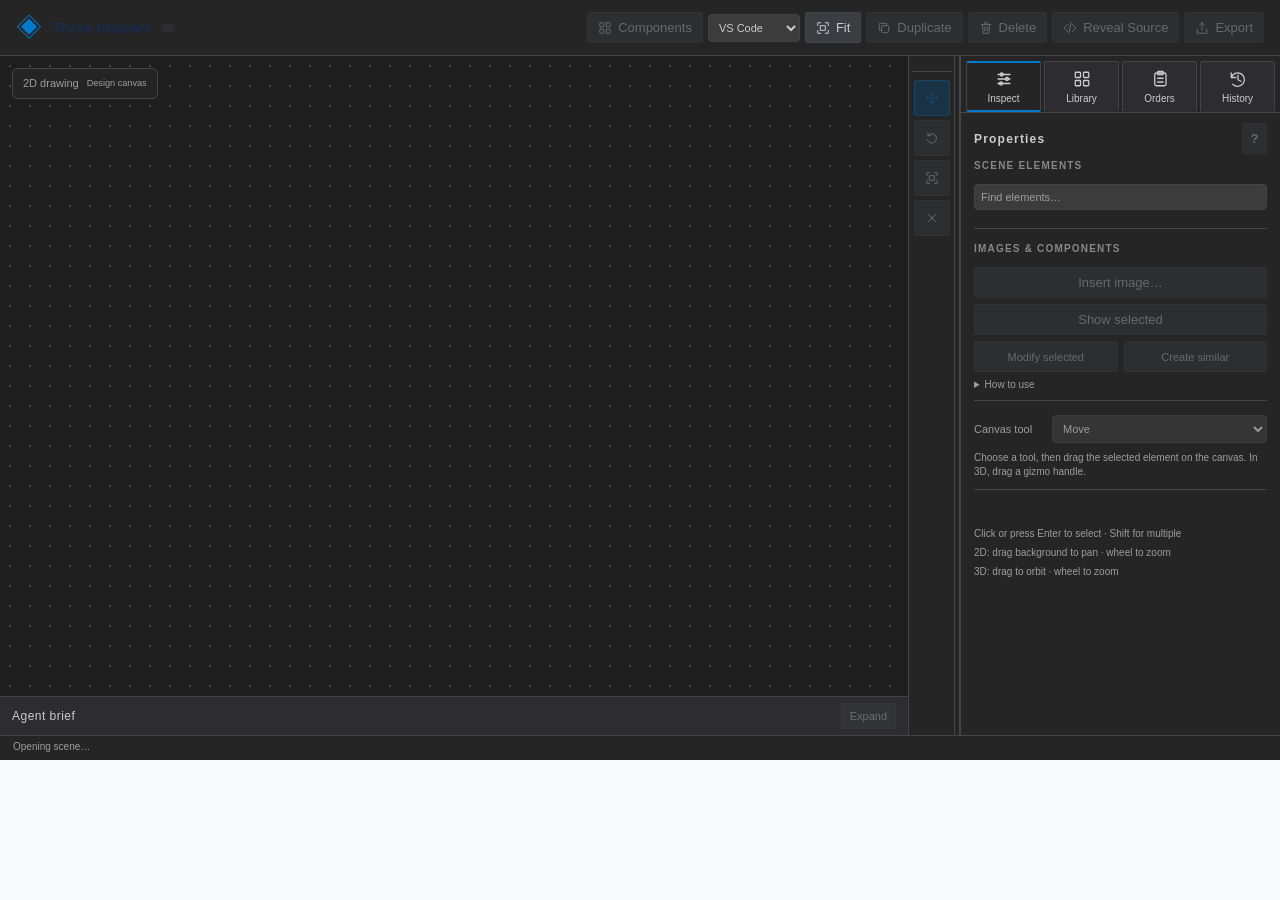
==== src/research_data/resources/three_interact/index.html @ 376e611f "feat: compose editable figures and versioned journal proofs" ====
<!doctype html>
<html lang="zh-CN"><head><meta charset="utf-8"><meta name="viewport" content="width=device-width,initial-scale=1">
<title>ResearchData · Three Interact</title><link rel="stylesheet" href="style.css">
<style>
html,body{height:760px;min-height:0;background:#f8fafc;color:#172b4d}body{display:flex;flex-direction:column}
.proof-menu{display:flex;flex-wrap:wrap;align-items:center;gap:7px;padding:9px 12px;background:#fff;border-bottom:1px solid #e2e8f0;font:13px system-ui;flex-shrink:0}
.proof-menu button{border:1px solid #cad5e2;background:white;color:#172b4d;border-radius:7px;padding:7px 10px;cursor:pointer;white-space:nowrap;width:auto;height:auto;min-width:max-content;flex:0 0 auto;line-height:1.3}.proof-menu .primary{background:#00aeec;color:white;border-color:#00aeec}
.proof-menu small{margin-left:auto;color:#64748b}.proof-source{position:fixed;inset:8%;z-index:500;padding:16px;background:white;box-shadow:0 12px 60px #0005;display:flex;flex-direction:column;gap:8px}.proof-source[hidden]{display:none}.proof-source textarea{flex:1;min-height:200px;font:12px monospace}.proof-source button{align-self:flex-end}
@media(max-width:650px){.proof-menu{padding:6px;gap:4px}.proof-menu small{width:100%;margin:0}.proof-menu button{padding:5px 8px}}
</style></head><body><script src="plotly.min.js"></script><script src="host.js"></script><script src="editor.js"></script></body></html>
---- src/research_data/resources/three_interact/style.css ----
:root {
  font-family: var(--vscode-font-family, Inter, Segoe UI, sans-serif);
  font-size: 12px;
}
body {
  --ti-bg: #000000;
  --ti-panel: #0d1726;
  --ti-panel-alt: #132239;
  --ti-canvas: #070d17;
  --ti-input: #0a1423;
  --ti-button: #172a43;
  --ti-hover: #203957;
  --ti-border: #29415f;
  --ti-grid: #1e3653;
  --ti-fg: #e9f2ff;
  --ti-muted: #a8bad0;
  --ti-faint: #8196af;
  --ti-accent: #68b5ff;
  --ti-selection: #174a78;
  --ti-selection-fg: var(--ti-fg);
  --ti-success: #78d5b0;
  --ti-primary-fg: #061321;
  --ti-primary-bg: var(--ti-accent);
  --ti-warning-bg: #3a2a13;
  --ti-warning-fg: #ffdfac;
  color: var(--ti-fg);
  background: var(--ti-bg);
  color-scheme: dark;
}
body[data-theme="vscode"] {
  font-size: var(--vscode-font-size, 13px);
  --ti-primary-fg: var(--vscode-button-foreground, #ffffff);
  --ti-primary-bg: var(--vscode-button-background, #007acc);
  --ti-bg: var(--vscode-editor-background, #1e1e1e);
  --ti-panel: var(--vscode-sideBar-background, #252526);
  --ti-panel-alt: var(--vscode-editorWidget-background, #2d2d30);
  --ti-canvas: var(--vscode-editor-background, #1e1e1e);
  --ti-input: var(--vscode-input-background, #3c3c3c);
  --ti-button: var(--vscode-button-secondaryBackground, #3a3d41);
  --ti-hover: var(--vscode-list-hoverBackground, #2a2d2e);
  --ti-border: var(
    --vscode-contrastBorder,
    var(--vscode-panel-border, #454545)
  );
  --ti-grid: var(--vscode-editorLineNumber-foreground, #444444);
  --ti-fg: var(--vscode-foreground, #cccccc);
  --ti-muted: var(--vscode-descriptionForeground, #9d9d9d);
  --ti-faint: var(--vscode-disabledForeground, #888888);
  --ti-accent: var(--vscode-focusBorder, #007acc);
  --ti-selection: var(--vscode-list-activeSelectionBackground, #094771);
  --ti-selection-fg: var(--vscode-list-activeSelectionForeground, #ffffff);
  --ti-success: var(
    --vscode-testing-iconPassed,
    var(--vscode-terminal-ansiGreen, #388a34)
  );
  --ti-warning-bg: var(--vscode-inputValidation-warningBackground, #352a05);
  --ti-warning-fg: var(--vscode-editorWarning-foreground, #d7ba7d);
}
body[data-theme="vscode"].vscode-light {
  color-scheme: light;
}
body[data-theme="vscode"].vscode-high-contrast-light {
  color-scheme: light;
}
body[data-theme="vscode"] .tool-rail,
body[data-theme="vscode"] .right {
  background: var(--ti-panel);
}
body[data-theme="vscode"] .tree-row.selected,
body[data-theme="vscode"] button.active {
  color: var(--ti-selection-fg);
}
body[data-theme="vscode"] .tree-row.selected :is(button, small, .indent) {
  color: inherit;
}
body[data-theme="vscode"] input,
body[data-theme="vscode"] select,
body[data-theme="vscode"] textarea {
  color: var(--vscode-input-foreground, var(--ti-fg));
  border-color: var(--vscode-input-border, var(--ti-border));
}
body[data-theme="vscode"] input::placeholder,
body[data-theme="vscode"] textarea::placeholder {
  color: var(--vscode-input-placeholderForeground, var(--ti-muted));
}
body[data-theme="vscode"] button {
  border-radius: 2px;
  color: var(--vscode-button-secondaryForeground, var(--ti-fg));
}
body[data-theme="vscode"] button.primary {
  color: var(--ti-primary-fg);
}
body[data-theme="vscode"] .primary:hover:not(:disabled) {
  background: var(--vscode-button-hoverBackground, var(--ti-primary-bg));
}
body[data-theme="vscode"].vscode-high-contrast .tree-row.selected,
body[data-theme="vscode"].vscode-high-contrast-light .tree-row.selected {
  outline: 1px solid var(--vscode-contrastActiveBorder, var(--ti-accent));
  outline-offset: -1px;
}
body[data-theme="light"] {
  --ti-primary-fg: #ffffff;
  --ti-success: #1e7049;
  --ti-bg: #ffffff;
  --ti-panel: #f5f5f5;
  --ti-panel-alt: #eeeeee;
  --ti-canvas: #ffffff;
  --ti-input: #ffffff;
  --ti-button: #f4f4f4;
  --ti-hover: #e5edf7;
  --ti-border: #c9ced5;
  --ti-grid: #e0e4e9;
  --ti-fg: #20252b;
  --ti-muted: #555f6c;
  --ti-faint: #687483;
  --ti-accent: #1766b1;
  --ti-selection: #c7ddf5;
  --ti-warning-bg: #fff0cd;
  --ti-warning-fg: #684700;
  color-scheme: light;
}
* {
  box-sizing: border-box;
}
[hidden] {
  display: none !important;
}
body {
  margin: 0;
  height: 100vh;
  display: flex;
  flex-direction: column;
  overflow: hidden;
}
header {
  height: 56px;
  flex-shrink: 0;
  display: flex;
  align-items: center;
  justify-content: space-between;
  padding: 0 16px;
  border-bottom: 1px solid var(--ti-border);
  background: var(--ti-panel);
  gap: 12px;
}
.brand {
  display: flex;
  gap: 10px;
  align-items: center;
  white-space: nowrap;
}
.brand-icon {
  font-size: 26px;
  color: var(--ti-accent);
}
.brand strong {
  font-size: 15px;
}
.badge {
  font-size: 10px;
  background: var(--ti-panel-alt);
  color: var(--ti-accent);
  border-radius: 5px;
  padding: 4px 7px;
}
nav {
  display: flex;
  gap: 5px;
  align-items: center;
}
.button-icon {
  width: 14px;
  height: 14px;
  display: inline-block;
  vertical-align: -2px;
  fill: none;
  stroke: currentColor;
  stroke-width: 1.7;
  stroke-linecap: round;
  stroke-linejoin: round;
}
.button-label {
  vertical-align: middle;
}
#theme-select {
  width: 92px;
  padding: 6px;
  font-size: 11px;
}
button {
  border: 1px solid var(--ti-border);
  border-radius: 6px;
  background: var(--ti-button);
  color: var(--ti-fg);
  padding: 7px 10px;
  min-height: 31px;
  font: inherit;
  cursor: pointer;
}
button:hover:not(:disabled) {
  background: var(--ti-hover);
  border-color: var(--ti-accent);
}
button:disabled {
  opacity: 0.4;
  cursor: default;
}
button:focus-visible,
input:focus-visible,
select:focus-visible,
textarea:focus-visible,
summary:focus-visible {
  outline: 2px solid var(--ti-accent);
  outline-offset: 2px;
}
button.active {
  background: var(--ti-selection);
  border-color: var(--ti-accent);
}
header nav button {
  display: inline-flex;
  align-items: center;
  justify-content: center;
  gap: 6px;
}
.primary:hover:not(:disabled) {
  background: var(--ti-primary-bg);
  border-color: var(--ti-primary-bg);
}
.primary {
  background: var(--ti-primary-bg);
  border-color: var(--ti-primary-bg);
  color: var(--ti-primary-fg);
  font-weight: 600;
}
main {
  display: grid;
  grid-template-columns: minmax(180px, 1fr) 46px 6px var(--dock-width, 320px);
  flex: 1;
  min-height: 0;
}
aside {
  padding: 15px 13px;
  overflow: auto;
  background: var(--ti-panel);
}
.tool-rail {
  padding: 7px 3px;
  border-left: 1px solid var(--ti-border);
  background: color-mix(in srgb, var(--ti-panel) 86%, #07182d);
  display: flex;
  flex-direction: column;
  align-items: center;
  overflow-y: auto;
  overflow-x: hidden;
}
.canvas-tools {
  display: flex;
  flex-direction: column;
  align-items: center;
  gap: 4px;
  padding: 8px 2px;
  margin-top: 8px;
  border-top: 1px solid var(--ti-border);
  flex-shrink: 0;
}
.canvas-tools button {
  width: 36px;
  height: 36px;
  min-height: 36px;
  padding: 6px;
}
.canvas-tools button[aria-pressed="true"] {
  color: var(--ti-accent);
  border-color: var(--ti-accent);
  background: var(--ti-selection);
}
.canvas-tools .delete-action:not(:disabled):hover {
  color: var(--ti-warning-fg);
}
.right {
  border-left: 1px solid var(--ti-border);
  background: color-mix(in srgb, var(--ti-panel) 92%, #09182c);
  padding-top: 0;
  min-width: 0;
}
#dock-resize {
  cursor: col-resize;
  touch-action: none;
  background: var(--ti-panel);
  border-inline: 1px solid var(--ti-border);
}
#dock-resize:hover,
#dock-resize:focus-visible {
  background: var(--ti-accent);
  outline: none;
}
.resizing-dock,
.resizing-dock * {
  cursor: col-resize !important;
  user-select: none !important;
}
.right[data-panel="components"] {
  display: flex;
  flex-direction: column;
  min-height: 0;
  overflow: hidden;
}
.right[data-panel="components"] > :not(#components-panel) {
  flex-shrink: 0;
}
#components-panel {
  flex: 1;
  min-height: 0;
  display: flex;
  flex-direction: column;
}
.right[data-panel="components"] .component-navigator {
  display: flex;
  flex-direction: column;
  flex: 1;
  min-height: 0;
  max-height: none;
  overflow: hidden;
  border: 0;
  padding: 0;
}
.right[data-panel="components"] .component-nav-header h2 {
  display: none;
}
.right[data-panel="components"] .component-cards {
  flex: 1;
  min-height: 80px;
  max-height: none;
}
.right[data-panel="components"] .component-detail {
  flex-shrink: 0;
  max-height: 48%;
  overflow-y: auto;
}
.scene-list {
  border-bottom: 1px solid var(--ti-border);
  margin-bottom: 14px;
  padding-bottom: 10px;
}
.transform-panel {
  border-bottom: 1px solid var(--ti-border);
  margin-bottom: 14px;
  padding-bottom: 10px;
}
.transform-hint {
  color: var(--ti-muted);
  font-size: 10px;
  line-height: 1.4;
  margin: 8px 0 0;
}
#tree {
  max-height: min(18vh, 140px);
  overflow-y: auto;
}
.sr-only {
  position: absolute;
  width: 1px;
  height: 1px;
  padding: 0;
  margin: -1px;
  overflow: hidden;
  clip: rect(0, 0, 0, 0);
  white-space: nowrap;
  border: 0;
}
.inspector-tabs {
  position: sticky;
  top: 0;
  z-index: 3;
  background: var(--ti-panel);
  display: grid;
  grid-template-columns: repeat(4, minmax(0, 1fr));
  gap: 3px;
  margin: 0 -13px 10px;
  padding: 5px 5px 0;
  border-bottom: 1px solid var(--ti-border);
}
#history-activity {
  width: 100%;
  text-align: left;
  margin: 0 0 10px;
  font-size: 10px;
  color: var(--ti-accent);
  overflow-wrap: anywhere;
}
.inspector-tabs button {
  position: relative;
  display: grid;
  place-items: center;
  min-height: 51px;
  padding: 7px 1px 5px;
  gap: 4px;
  border: 1px solid var(--ti-border);
  border-bottom: 2px solid transparent;
  border-radius: 5px 5px 0 0;
  background: var(--ti-panel-alt);
  color: var(--ti-muted);
}
.inspector-tabs .button-icon {
  width: 18px;
  height: 18px;
}
.dock-tab-label {
  font-size: 10px;
  line-height: 1.2;
  white-space: nowrap;
}
.inspector-tabs :is(#order-count, #history-count) {
  position: absolute;
  top: 2px;
  right: 2px;
  padding: 1px 3px;
  border-radius: 6px;
  font-size: 9px;
  line-height: 1.2;
  background: var(--ti-accent);
  color: var(--ti-primary-fg);
  max-width: 28px;
  overflow: hidden;
}
.inspector-tabs button[aria-selected="true"] {
  border-bottom-color: var(--ti-accent);
  border-top: 2px solid var(--ti-accent);
  background: var(--ti-panel);
  color: var(--ti-fg);
}
#dock-heading {
  margin: 4px 0 10px;
  font-size: 12px;
  font-weight: 600;
  color: var(--ti-fg);
}
#order-count {
  color: var(--ti-muted);
}
.order-toolbar,
.order-card-actions {
  display: flex;
  gap: 5px;
  flex-wrap: wrap;
}
.order-toolbar button,
.order-card-actions button {
  padding: 5px 7px;
  font-size: 11px;
}
.journal-caption {
  margin: 7px 0;
  color: var(--ti-faint);
  font-size: 10px;
  overflow: hidden;
  text-overflow: ellipsis;
  white-space: nowrap;
}
.journal-record {
  margin: 6px 0;
  border: 1px solid var(--ti-border);
  border-radius: 5px;
  background: color-mix(in srgb, var(--ti-panel-alt) 72%, transparent);
  overflow: hidden;
}
.journal-record > summary {
  cursor: pointer;
  list-style: none;
  padding: 8px 7px 8px 19px;
  position: relative;
  border-radius: 3px;
}
.journal-record > summary::-webkit-details-marker {
  display: none;
}
.journal-record > summary::before {
  content: "▸";
  position: absolute;
  left: 2px;
  top: 9px;
  color: var(--ti-muted);
}
.journal-record[open] > summary::before {
  content: "▾";
}
.journal-record > summary:hover {
  background: var(--ti-hover);
}
.journal-record > summary:focus-visible {
  outline: 2px solid var(--ti-accent);
  outline-offset: -2px;
}
.record-main {
  display: flex;
  align-items: baseline;
  gap: 4px;
  min-width: 0;
}
.record-title {
  flex: 1;
  min-width: 0;
  overflow: hidden;
  text-overflow: ellipsis;
  white-space: nowrap;
  font-weight: 600;
  font-size: 12px;
}
.order-status,
.record-source {
  flex: 0 0 auto;
  color: var(--ti-accent);
  font-size: 10px;
}
.order-status {
  padding: 2px 5px;
  border: 1px solid color-mix(in srgb, var(--ti-accent) 52%, var(--ti-border));
  border-radius: 99px;
  background: color-mix(in srgb, var(--ti-selection) 65%, transparent);
  text-transform: capitalize;
}
.order-status[data-status="done"],
.order-status[data-status="completed"],
.order-status[data-status="resolved"],
.journal-record[data-status="done"] .order-status,
.journal-record[data-status="completed"] .order-status,
.journal-record[data-status="resolved"] .order-status {
  color: var(--ti-success);
  border-color: color-mix(in srgb, var(--ti-success) 55%, var(--ti-border));
}
.order-status[data-status="blocked"],
.order-status[data-status="failed"],
.journal-record[data-status="blocked"] .order-status,
.journal-record[data-status="failed"] .order-status {
  color: var(--ti-warning-fg);
  border-color: color-mix(in srgb, var(--ti-warning-fg) 55%, var(--ti-border));
}
.record-sub {
  display: block;
  margin-top: 3px;
  color: var(--ti-faint);
  font-size: 10px;
  overflow: hidden;
  text-overflow: ellipsis;
  white-space: nowrap;
}
.record-detail {
  padding: 2px 4px 11px 17px;
  color: var(--ti-muted);
  font-size: 11px;
}
.record-detail p {
  margin: 6px 0;
  white-space: pre-wrap;
  overflow-wrap: anywhere;
  line-height: 1.5;
}
.record-detail small {
  display: block;
  margin-bottom: 8px;
}
.record-detail code {
  overflow-wrap: anywhere;
}
.record-detail pre {
  max-height: 280px;
  overflow: auto;
  white-space: pre-wrap;
  overflow-wrap: anywhere;
  font-size: 10px;
}
.proof-data {
  margin-top: 9px;
}
.proof-data summary {
  cursor: pointer;
  color: var(--ti-accent);
}
h2 {
  font-size: 10px;
  font-weight: 600;
  letter-spacing: 1.2px;
  color: var(--ti-muted);
  margin: 0 0 13px;
  display: flex;
  justify-content: space-between;
}
.insert-grid {
  display: flex;
  flex-direction: column;
  gap: 4px;
}
.insert-grid button {
  width: 36px;
  height: 36px;
  padding: 6px;
  display: grid;
  place-items: center;
  background: transparent;
  border-color: transparent;
  color: var(--ti-muted);
}
.insert-grid button:hover:not(:disabled),
.insert-grid button:focus-visible {
  color: var(--ti-fg);
  background: var(--ti-panel-alt);
  outline: 1px solid var(--ti-accent);
}
.insert-grid svg {
  width: 21px;
  height: 21px;
  fill: none;
  stroke: currentColor;
  stroke-width: 1.7;
  stroke-linecap: round;
  stroke-linejoin: round;
}
.tree-row {
  display: flex;
  align-items: center;
  gap: 4px;
  min-height: 33px;
  padding: 3px;
  border-radius: 4px;
  cursor: pointer;
}
.tree-row.selected {
  background: var(--ti-selection);
}
.tree-row:hover {
  outline: 1px solid var(--ti-border);
}
.tree-row:focus-visible {
  outline: 2px solid var(--ti-accent);
  outline-offset: -2px;
}
.tree-row button {
  border: 0;
  background: transparent;
  padding: 2px;
  color: var(--ti-muted);
}
.tree-row [data-collapse],
.tree-spacer {
  width: 14px;
  min-width: 14px;
  min-height: 24px;
  padding: 0;
  display: inline-flex;
  align-items: center;
  justify-content: center;
}
.brief-targets {
  margin: 0 0 8px;
  color: var(--ti-muted);
  white-space: nowrap;
  overflow: hidden;
  text-overflow: ellipsis;
}
.tree-row small {
  font-size: 9px;
  color: var(--ti-muted);
  margin-left: auto;
}
.element-name {
  overflow: hidden;
  text-overflow: ellipsis;
  white-space: nowrap;
  font-size: 11px;
}
.indent {
  font-size: 8px;
  color: var(--ti-faint);
}
.dim {
  opacity: 0.5;
}
.help {
  margin-top: auto;
  padding-top: 20px;
  color: var(--ti-muted);
  font-size: 10px;
  line-height: 1.9;
}
.stage {
  display: flex;
  flex-direction: column;
  min-width: 0;
  min-height: 0;
  position: relative;
}
#canvas {
  flex: 1;
  min-height: 160px;
  position: relative;
  overflow: hidden;
  background-color: var(--ti-canvas);
  background-image: radial-gradient(var(--ti-grid) 0.75px, transparent 0.75px);
  background-size: 20px 20px;
  touch-action: none;
}
.canvas-caption {
  display: flex;
  align-items: center;
  gap: 8px;
  z-index: 2;
  position: absolute;
  top: 12px;
  left: 12px;
  max-width: min(360px, calc(100% - 24px));
  padding: 7px 10px;
  color: var(--ti-muted);
  background: color-mix(in srgb, var(--ti-panel) 92%, transparent);
  border: 1px solid var(--ti-border);
  border-radius: 5px;
  font-size: 11px;
  line-height: 1.4;
  pointer-events: none;
}
#canvas canvas,
.drawing {
  display: block;
  width: 100%;
  height: 100%;
  touch-action: none;
}
.drawing {
  position: absolute;
  inset: 0;
}
.drawing text {
  user-select: none;
}
.drawing [data-handle] {
  cursor: crosshair;
}
#warning {
  padding: 9px 14px;
  color: var(--ti-warning-fg);
  background: var(--ti-warning-bg);
  border-top: 1px solid var(--ti-border);
  font-size: 11px;
  line-height: 1.5;
}
.handoff {
  padding: 14px 16px 15px;
  background: var(--ti-panel-alt);
  border-top: 1px solid var(--ti-border);
  flex-shrink: 0;
  max-height: 48vh;
  overflow-y: auto;
}
.handoff.collapsed {
  padding: 6px 12px;
  overflow: hidden;
}
.handoff.collapsed .brief-heading {
  margin-bottom: 0;
}
.brief-heading [data-testid="toggle-agent-brief"] {
  padding: 3px 8px;
  min-height: 26px;
  font-size: 11px;
}
#brief-content {
  min-width: 0;
}
#brief-content > #order-intent {
  width: min(220px, 100%);
  margin-bottom: 8px;
}
.brief-details,
.brief-review {
  margin-top: 8px;
  color: var(--ti-muted);
  font-size: 11px;
}
.brief-details summary,
.brief-review summary {
  cursor: pointer;
  padding: 3px 0;
}
.brief-details .optional,
#brief-length {
  margin-left: 6px;
  font-size: 10px;
  color: var(--ti-faint);
}
.brief-fields {
  display: grid;
  grid-template-columns: repeat(2, minmax(0, 1fr));
  gap: 10px;
  margin: 8px 0;
}
.brief-fields label {
  display: block;
  line-height: 1.7;
}
.brief-fields textarea {
  display: block;
  font-size: 12px;
  line-height: 1.4;
}
#brief-preview {
  margin: 8px 0;
  padding: 10px;
  white-space: pre-wrap;
  overflow-wrap: anywhere;
  max-height: 140px;
  overflow-y: auto;
  background: var(--ti-input);
  border: 1px solid var(--ti-border);
  border-radius: 4px;
  color: var(--ti-fg);
  font: inherit;
  line-height: 1.5;
}
.brief-review.over-limit #brief-length {
  color: var(--ti-warning-fg);
  font-weight: 600;
}
.brief-footer {
  position: sticky;
  bottom: 0;
  z-index: 3;
  background: var(--ti-panel-alt);
  border-top: 1px solid var(--ti-border);
  margin-top: 8px;
  padding-top: 8px;
}
.brief-footer .handoff-actions {
  margin-top: 0;
}
@media (max-width: 800px) {
  .brief-fields {
    grid-template-columns: minmax(0, 1fr);
  }
}
.brief-heading {
  display: flex;
  align-items: center;
  justify-content: space-between;
  gap: 8px;
  margin-bottom: 8px;
  flex-wrap: wrap;
}
.brief-heading h2,
.brief-heading label {
  margin: 0;
  color: var(--ti-fg);
  font-size: 12px;
  letter-spacing: 0.04em;
}
.brief-heading select {
  width: 120px;
  padding: 5px 6px;
  font-size: 10px;
}
.handoff > label {
  display: block;
  font-size: 10px;
  letter-spacing: 1px;
  color: var(--ti-muted);
  margin-bottom: 8px;
}
textarea,
input,
select {
  background: var(--ti-input);
  border: 1px solid var(--ti-border);
  border-radius: 4px;
  color: var(--ti-fg);
  font: inherit;
  padding: 7px;
  min-width: 0;
}
textarea:focus,
input:focus,
select:focus {
  outline: 1px solid var(--ti-accent);
}
textarea {
  width: 100%;
  resize: vertical;
  max-height: 140px;
  min-height: 45px;
}
.handoff-actions {
  display: flex;
  gap: 8px;
  flex-wrap: wrap;
  margin-top: 10px;
  align-items: center;
}
.handoff-actions .primary {
  min-width: 128px;
}
.handoff-actions > span {
  flex: 1;
  font-size: 10px;
  color: var(--ti-muted);
  line-height: 1.4;
}
.field {
  display: grid;
  grid-template-columns: 72px minmax(0, 1fr);
  gap: 6px;
  align-items: center;
  margin-bottom: 7px;
}
.field > span {
  font-size: 11px;
  color: var(--ti-muted);
}
.field input,
.field select {
  width: 100%;
  padding: 6px;
  font-size: 11px;
}
.selection-card {
  display: grid;
  grid-template-columns: 42px minmax(0, 1fr);
  gap: 9px;
  align-items: center;
  margin: 0 0 13px;
  padding: 8px;
  background: var(--ti-panel-alt);
  border: 1px solid var(--ti-border);
  border-radius: 6px;
}
.selection-card img,
.selection-symbol {
  width: 42px;
  height: 42px;
  display: grid;
  place-items: center;
  object-fit: contain;
  color: var(--ti-accent);
  background: var(--ti-input);
  border: 1px solid var(--ti-border);
  border-radius: 4px;
  font-size: 18px;
}
.selection-card strong,
.selection-card small {
  display: block;
  min-width: 0;
  overflow: hidden;
  text-overflow: ellipsis;
}
.selection-card strong {
  font-size: 12px;
}
.selection-card small {
  margin-top: 3px;
  color: var(--ti-muted);
  font-size: 10px;
}
.color-field {
  display: flex;
  min-width: 0;
  gap: 5px;
}
.color-field input[type="color"] {
  width: 32px;
  min-width: 32px;
  height: 29px;
  padding: 2px;
  cursor: pointer;
}
.element-kind {
  color: var(--ti-accent);
  font-size: 10px;
  letter-spacing: 1px;
  margin-bottom: 14px;
}
.element-id {
  display: block;
  word-break: break-all;
  font-size: 9px;
  line-height: 1.5;
  color: var(--ti-faint);
  margin: 8px 0 16px;
}
h3 {
  font-size: 11px;
  color: var(--ti-fg);
  margin: 18px 0 9px;
  font-weight: 500;
}
.hint,
.empty {
  color: var(--ti-muted);
  line-height: 1.7;
  font-size: 11px;
}
.hint {
  font-size: 10px;
}
footer {
  height: 25px;
  flex-shrink: 0;
  border-top: 1px solid var(--ti-border);
  background: var(--ti-panel);
  padding: 5px 13px;
  font-size: 10px;
  color: var(--ti-muted);
  display: flex;
  justify-content: space-between;
  gap: 20px;
}
.bad {
  color: var(--vscode-errorForeground, #ff9c9c) !important;
}
#status {
  overflow: hidden;
  white-space: nowrap;
  text-overflow: ellipsis;
}
@media (max-width: 950px) {
  main {
    grid-template-columns: minmax(180px, 1fr) 42px 6px var(--dock-width, 320px);
  }
  header {
    padding: 0 10px;
  }
  .brand strong {
    font-size: 12px;
  }
  nav button {
    padding: 5px;
    font-size: 10px;
  }
  #theme-select {
    width: 76px;
    padding: 5px 2px;
    font-size: 10px;
  }
  .handoff-actions > span {
    display: none;
  }
}
@media (max-width: 800px) {
  nav button {
    min-width: 31px;
    width: 31px;
    padding: 7px 5px;
  }
  nav .button-label {
    position: absolute;
    width: 1px;
    height: 1px;
    padding: 0;
    margin: -1px;
    overflow: hidden;
    clip: rect(0, 0, 0, 0);
    white-space: nowrap;
    border: 0;
  }
}
@media (max-width: 650px) {
  main {
    grid-template-columns: minmax(100px, 1fr) 40px 180px;
  }
  #dock-resize {
    display: none;
  }
  .canvas-caption small {
    display: none;
  }
  .right {
    padding: 10px;
  }
  .brand strong {
    display: none;
  }
  #theme-select {
    width: 64px;
  }
  header {
    height: 48px;
  }
  .tool-rail {
    padding: 7px 1px;
  }
  .insert-grid button {
    width: 34px;
    height: 34px;
  }
  .handoff {
    padding: 8px;
  }
  .component-navigator {
    top: 48px;
  }
}
@media (max-width: 380px) {
  .brand {
    display: none;
  }
  header {
    justify-content: center;
    padding-inline: 4px;
  }
  nav {
    gap: 3px;
  }
}

/* Component library is docked inside the right sidebar. */
.component-navigator {
  box-sizing: border-box;
  position: static;
  width: 100%;
  max-height: max(200px, calc(100vh - 360px));
  overflow-y: auto;
  padding: 8px;
  color: var(--ti-fg);
  background: var(--ti-panel);
  border: 1px solid var(--ti-border);
  border-radius: 6px;
}
.component-placement {
  cursor: crosshair;
}
.component-nav-header {
  display: flex;
  justify-content: space-between;
  gap: 8px;
  align-items: flex-start;
}
.component-nav-header h2 {
  margin: 0;
  font-size: 12px;
  letter-spacing: 0.08em;
}
.component-nav-header p {
  margin: 5px 0 11px;
  color: var(--ti-muted);
  font-size: 11px;
  line-height: 1.4;
}
.component-close {
  border: 0;
  background: transparent;
  color: var(--ti-muted);
  font-size: 20px;
  line-height: 1;
  cursor: pointer;
}
.component-controls,
.component-actions {
  display: grid;
  grid-template-columns: 1fr 1fr;
  gap: 6px;
  margin-bottom: 7px;
}
.component-actions {
  grid-template-columns: repeat(3, 1fr);
}
.component-controls {
  grid-template-columns: minmax(0, 1fr);
}
.component-controls input,
.component-controls select,
.component-detail input {
  min-width: 0;
  width: 100%;
  box-sizing: border-box;
}
.component-warning {
  padding: 7px 8px;
  margin: 7px 0;
  color: var(--ti-muted);
  background: var(--ti-panel-alt);
  border-left: 2px solid var(--ti-accent);
  font-size: 10px;
  line-height: 1.4;
}
.component-cards {
  display: flex;
  flex-direction: column;
  gap: 14px;
  max-height: 280px;
  overflow-y: auto;
}
.component-category-group {
  display: grid;
  grid-template-columns: repeat(2, minmax(0, 1fr));
  gap: 7px;
  min-width: 0;
}
.component-category-heading {
  grid-column: 1 / -1;
  display: flex;
  align-items: center;
  justify-content: space-between;
  gap: 8px;
  margin: 0;
  padding: 5px 0;
  border-bottom: 1px solid var(--ti-border);
  font-size: 11px;
  color: var(--ti-fg);
}
.component-category-heading span {
  min-width: 0;
  overflow-wrap: anywhere;
}
.component-category-heading small {
  flex-shrink: 0;
  color: var(--ti-muted);
  font-size: 10px;
  font-weight: normal;
}
.component-card {
  display: flex;
  min-width: 0;
  flex-direction: column;
  gap: 3px;
  padding: 5px;
  text-align: left;
  color: var(--ti-fg);
  background: var(--ti-panel-alt);
  border: 1px solid var(--ti-border);
  border-radius: 4px;
  cursor: pointer;
}
.component-card:hover,
.component-card:focus-visible,
.component-card[aria-pressed="true"] {
  border-color: var(--ti-accent);
  outline: none;
}
.component-thumb {
  display: block;
  height: 80px;
  overflow: hidden;
  background: var(--ti-input);
  border-radius: 2px;
}
.component-thumb svg {
  display: block;
  width: 100%;
  height: 100%;
}
.component-thumb svg [stroke] {
  vector-effect: non-scaling-stroke;
  stroke-width: 0.8px;
}
.component-card strong {
  overflow: hidden;
  font-size: 11px;
  text-overflow: ellipsis;
  white-space: nowrap;
}
.component-card small,
.component-selected small {
  color: var(--ti-muted);
  font-size: 9px;
}
.component-detail {
  display: grid;
  grid-template-columns: 60px minmax(0, 1fr);
  gap: 6px;
  align-items: end;
  margin-top: 9px;
  padding-top: 9px;
  border-top: 1px solid var(--ti-border);
}
@media (max-width: 800px) {
  .component-controls,
  .component-actions,
  .component-category-group {
    grid-template-columns: minmax(0, 1fr);
  }
  .component-detail {
    grid-template-columns: minmax(0, 1fr);
  }
  .component-detail input,
  .component-detail button {
    grid-column: 1;
  }
}
.component-selected {
  grid-column: 1 / -1;
  min-width: 0;
  overflow-wrap: anywhere;
}
.component-selected strong {
  font-size: 12px;
}
.component-selected p {
  margin: 3px 0;
  color: var(--ti-muted);
  font-size: 10px;
  line-height: 1.4;
}
.component-references {
  margin: 6px 0;
  padding-left: 15px;
  color: var(--ti-muted);
  font-size: 10px;
  line-height: 1.5;
  overflow-wrap: anywhere;
}
.component-references a { color: var(--vscode-textLink-foreground, #2878bd); }
.component-detail input {
  grid-column: 1;
}
.component-detail button {
  grid-column: 2;
}
@media (max-width: 800px) {
  .component-detail input,
  .component-detail button {
    grid-column: 1;
  }
}

.sidebar-actions {
  border-bottom: 1px solid var(--ti-border);
  padding-bottom: 10px;
  margin-bottom: 14px;
}
.sidebar-actions > h2,
.scene-list > h2,
#panel-heading {
  color: var(--ti-faint);
  font-size: 10px;
  letter-spacing: 0.12em;
}
.sidebar-actions > button {
  width: 100%;
  margin-bottom: 6px;
}
.reference-actions {
  display: grid;
  grid-template-columns: 1fr 1fr;
  gap: 6px;
}
.reference-actions button {
  padding: 6px 4px;
  font-size: 11px;
}
#order-intent {
  max-width: 100%;
  padding: 5px;
  margin-bottom: 6px;
}
#canvas:focus-visible {
  outline: 2px solid var(--ti-accent);
  outline-offset: -2px;
}

@media (prefers-reduced-motion: reduce) {
  *,
  *::before,
  *::after {
    scroll-behavior: auto !important;
    transition-duration: 0.01ms !important;
    animation-duration: 0.01ms !important;
    animation-iteration-count: 1 !important;
  }
}

.sidebar-help {
  margin-top: 7px;
  color: var(--ti-muted);
  font-size: 10px;
}
.sidebar-help summary {
  cursor: pointer;
}
.dock-header {
  display: flex;
  align-items: center;
  justify-content: space-between;
  gap: 8px;
}
.history-source {
  display: flex;
  align-items: center;
  flex-wrap: wrap;
  gap: 6px;
  padding: 7px;
  margin: 0 0 7px;
  border-left: 2px solid var(--ti-accent);
  background: var(--ti-panel-alt);
  font-size: 11px;
}
.history-source[hidden] {
  display: none;
}
.history-source-copy {
  flex: 1 1 160px;
  min-width: 0;
  overflow-wrap: anywhere;
}
.history-source-copy small {
  display: block;
  margin-top: 4px;
  color: var(--ti-muted);
}
.history-source button,
.history-card-actions button {
  font-size: 10px;
  padding: 5px 7px;
}
.order-history-source {
  color: var(--ti-accent);
}
#tips-toggle {
  width: 25px;
  height: 25px;
  padding: 0;
  margin-bottom: 6px;
  font-weight: 600;
}
body[data-tips="hidden"] :is(.hint, .transform-hint, .help, .sidebar-help, .handoff-actions > span) {
  display: none;
}
#scene-search {
  width: 100%;
  margin-bottom: 8px;
  padding: 6px;
  font-size: 11px;
}
.quick-rotation {
  display: flex;
  gap: 6px;
}
.quick-rotation button {
  flex: 1;
  padding: 5px;
  font-size: 11px;
}
.rotation-value {
  margin: 6px 0;
  color: var(--ti-muted);
  font-size: 11px;
}
.order-readiness {
  margin: 7px 0 0;
  color: var(--ti-muted);
  font-size: 11px;
  line-height: 1.4;
}
.change-summary {
  margin: 8px 0;
  padding-left: 16px;
  line-height: 1.5;
  font-size: 11px;
}
.order-evidence {
  font-size: 11px;
  line-height: 1.5;
  overflow-wrap: anywhere;
}
/* Embedded 3D models edit in a normal, untransformed viewport. */
.viewport-preview-renderer {position:fixed;left:-10000px;top:0;pointer-events:none;}
.viewport-editor {width:min(1100px,95vw);height:min(780px,90vh);padding:16px;box-sizing:border-box;background:var(--vscode-editor-background,#111827);color:var(--vscode-foreground,#e5e7eb);border:1px solid var(--vscode-panel-border,#475569);border-radius:10px;}
.viewport-editor::backdrop {background:#0009;}
.viewport-editor-heading,.viewport-editor-tools {display:flex;align-items:center;gap:8px;flex-wrap:wrap;}
.viewport-editor-heading {justify-content:space-between;margin-bottom:12px;}
.viewport-editor p {font-size:12px;opacity:.8;}
.viewport-editor[open] {display:flex;flex-direction:column;}
.viewport-editor-body {display:flex;flex:1;min-height:0;align-items:center;gap:12px;}
.viewport-editor-canvas {flex:none;min-width:0;background:#111827;}
.viewport-editor-canvas canvas {width:100%;height:100%;display:block;}
.viewport-editor-properties {flex:none;width:180px;height:100%;overflow:auto;}
.viewport-editor-properties label {display:block;font-size:12px;margin-top:10px;}
.viewport-editor-properties input,.viewport-editor-properties select {width:100%;box-sizing:border-box;}
@media(max-width:600px) {.viewport-editor-properties{width:125px}}
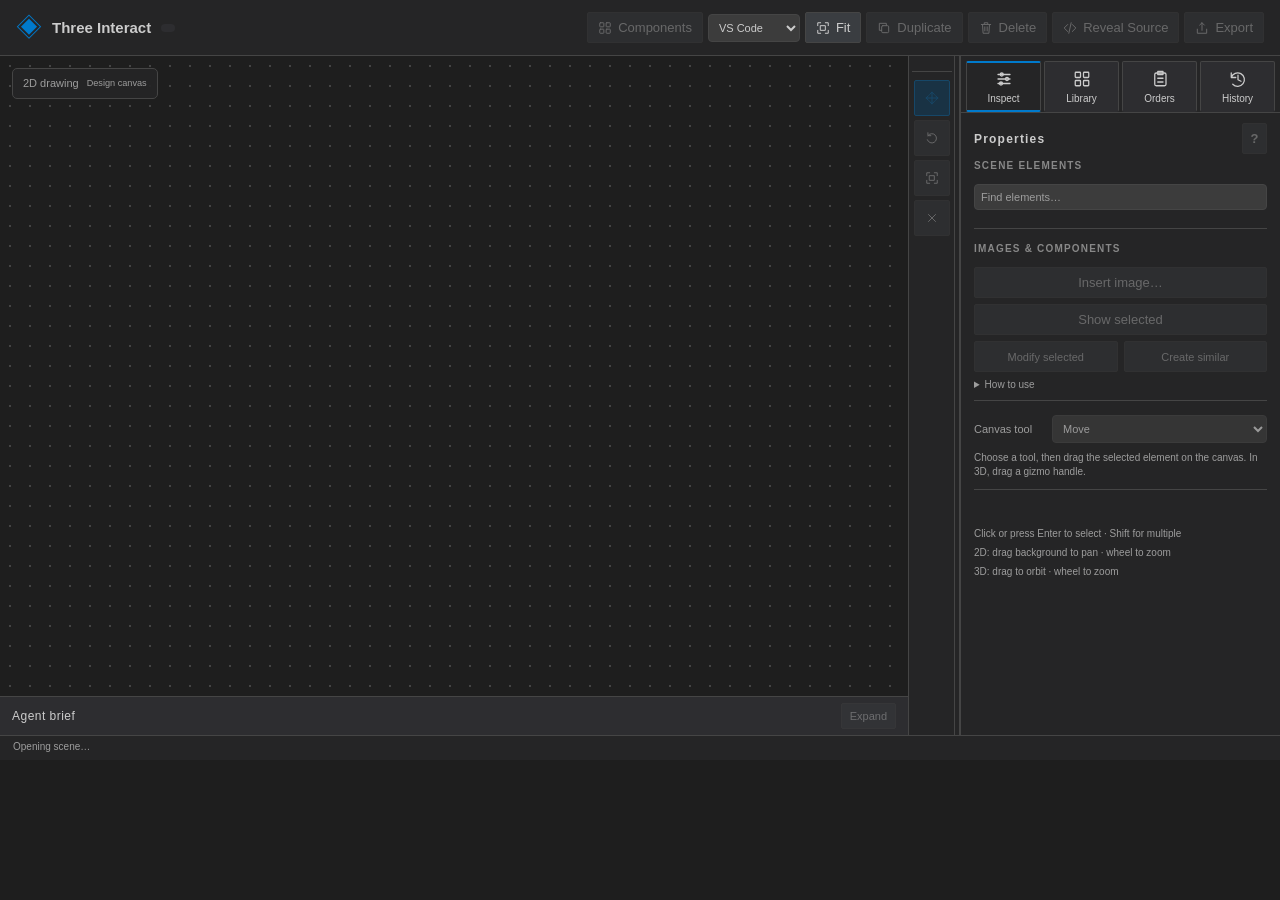
==== commit d4ae36ff: "Improve proof workflows from independent agent usage" ====
--- a/src/research_data/resources/three_interact/index.html
+++ b/src/research_data/resources/three_interact/index.html
@@ -2,9 +2,9 @@
 <html lang="zh-CN"><head><meta charset="utf-8"><meta name="viewport" content="width=device-width,initial-scale=1">
 <title>ResearchData · Three Interact</title><link rel="stylesheet" href="style.css">
 <style>
-html,body{height:760px;min-height:0;background:#f8fafc;color:#172b4d}body{display:flex;flex-direction:column}
-.proof-menu{display:flex;flex-wrap:wrap;align-items:center;gap:7px;padding:9px 12px;background:#fff;border-bottom:1px solid #e2e8f0;font:13px system-ui;flex-shrink:0}
-.proof-menu button{border:1px solid #cad5e2;background:white;color:#172b4d;border-radius:7px;padding:7px 10px;cursor:pointer;white-space:nowrap;width:auto;height:auto;min-width:max-content;flex:0 0 auto;line-height:1.3}.proof-menu .primary{background:#00aeec;color:white;border-color:#00aeec}
-.proof-menu small{margin-left:auto;color:#64748b}.proof-source{position:fixed;inset:8%;z-index:500;padding:16px;background:white;box-shadow:0 12px 60px #0005;display:flex;flex-direction:column;gap:8px}.proof-source[hidden]{display:none}.proof-source textarea{flex:1;min-height:200px;font:12px monospace}.proof-source button{align-self:flex-end}
+html,body{height:760px;min-height:0}body{display:flex;flex-direction:column;background:var(--ti-bg,#f8fafc);color:var(--ti-fg,#172b4d)}
+.proof-menu{color:#172b4d;display:flex;flex-wrap:wrap;align-items:center;gap:7px;padding:9px 12px;background:#fff;border-bottom:1px solid #e2e8f0;font:13px system-ui;flex-shrink:0}
+.proof-menu button{border:1px solid #cad5e2;background:white;color:#172b4d;border-radius:7px;padding:7px 10px;cursor:pointer;white-space:nowrap;width:auto;height:auto;min-width:max-content;flex:0 0 auto;line-height:1.3}.proof-menu button:disabled{cursor:wait;opacity:.55}.proof-menu[aria-busy="true"]{box-shadow:inset 0 -2px #00aeec}.proof-menu .primary{background:#00aeec;color:white;border-color:#00aeec}
+.proof-menu small{margin-left:auto;color:#64748b}.proof-source{position:fixed;inset:8%;z-index:500;padding:16px;background:white;color:#172b4d;box-shadow:0 12px 60px #0005;display:flex;flex-direction:column;gap:8px}.proof-source[hidden]{display:none}.proof-source textarea{flex:1;min-height:200px;font:12px monospace}.proof-source button{align-self:flex-end}
 @media(max-width:650px){.proof-menu{padding:6px;gap:4px}.proof-menu small{width:100%;margin:0}.proof-menu button{padding:5px 8px}}
 </style></head><body><script src="plotly.min.js"></script><script src="host.js"></script><script src="editor.js"></script></body></html>
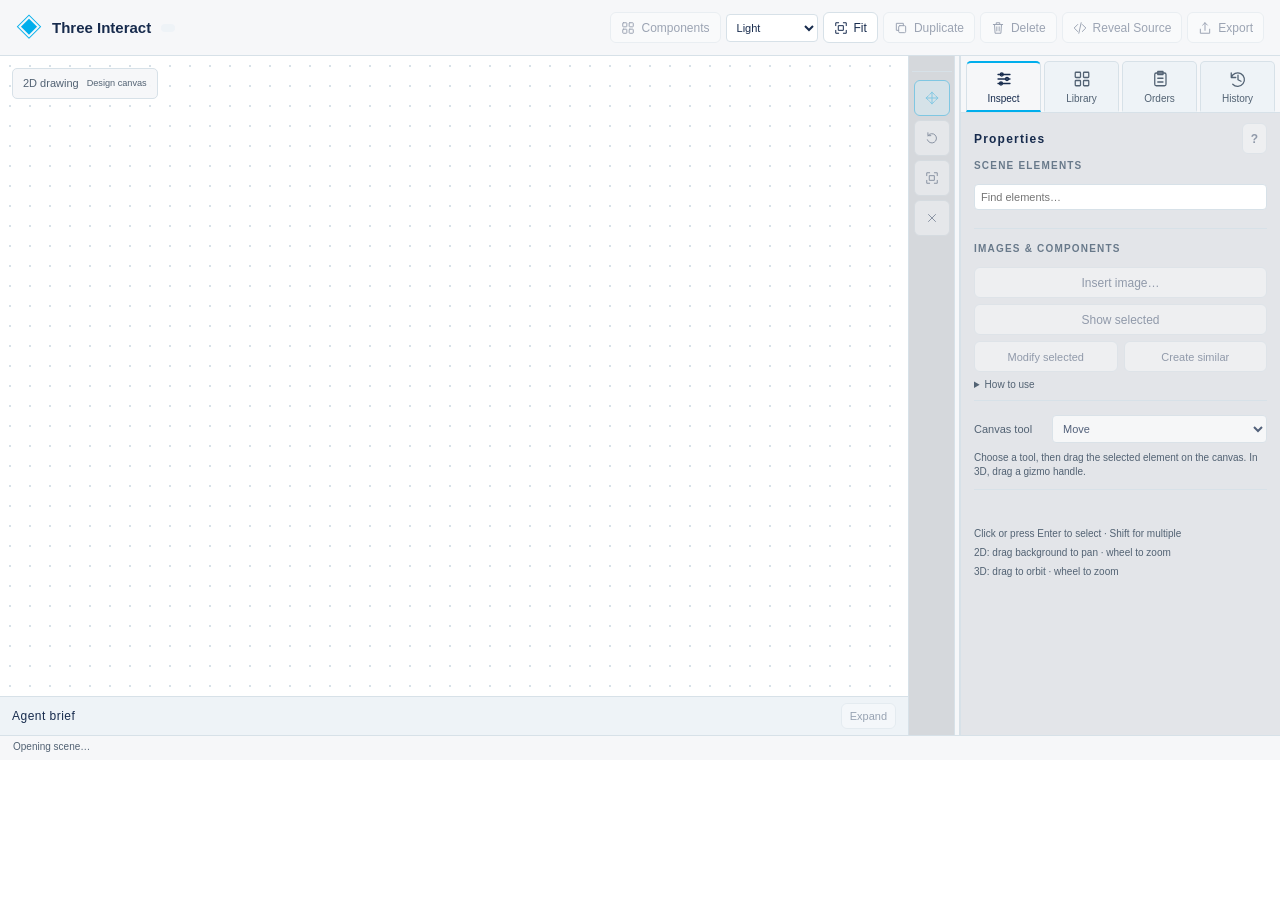
==== commit dd837e53: "Unify figure editing, article layout and proof review for 0.5.2" ====
--- a/src/research_data/resources/three_interact/index.html
+++ b/src/research_data/resources/three_interact/index.html
@@ -2,9 +2,10 @@
 <html lang="zh-CN"><head><meta charset="utf-8"><meta name="viewport" content="width=device-width,initial-scale=1">
 <title>ResearchData · Three Interact</title><link rel="stylesheet" href="style.css">
 <style>
-html,body{height:760px;min-height:0}body{display:flex;flex-direction:column;background:var(--ti-bg,#f8fafc);color:var(--ti-fg,#172b4d)}
-.proof-menu{color:#172b4d;display:flex;flex-wrap:wrap;align-items:center;gap:7px;padding:9px 12px;background:#fff;border-bottom:1px solid #e2e8f0;font:13px system-ui;flex-shrink:0}
-.proof-menu button{border:1px solid #cad5e2;background:white;color:#172b4d;border-radius:7px;padding:7px 10px;cursor:pointer;white-space:nowrap;width:auto;height:auto;min-width:max-content;flex:0 0 auto;line-height:1.3}.proof-menu button:disabled{cursor:wait;opacity:.55}.proof-menu[aria-busy="true"]{box-shadow:inset 0 -2px #00aeec}.proof-menu .primary{background:#00aeec;color:white;border-color:#00aeec}
-.proof-menu small{margin-left:auto;color:#64748b}.proof-source{position:fixed;inset:8%;z-index:500;padding:16px;background:white;color:#172b4d;box-shadow:0 12px 60px #0005;display:flex;flex-direction:column;gap:8px}.proof-source[hidden]{display:none}.proof-source textarea{flex:1;min-height:200px;font:12px monospace}.proof-source button{align-self:flex-end}
-@media(max-width:650px){.proof-menu{padding:6px;gap:4px}.proof-menu small{width:100%;margin:0}.proof-menu button{padding:5px 8px}}
+html,body{height:760px;min-height:0}body{display:flex;flex-direction:column;background:var(--ti-bg,#f6f7f9);color:var(--ti-fg,#172b4d)}body[data-hosted="true"] header[data-host-hidden="true"]{display:none}
+body[data-theme="light"]{--ti-bg:#fff;--ti-panel:#f6f7f9;--ti-panel-alt:#eef3f7;--ti-canvas:#fff;--ti-input:#fff;--ti-button:#fff;--ti-hover:#e9f7fc;--ti-border:#d7e1e8;--ti-grid:#d7e1e8;--ti-fg:#172b4d;--ti-muted:#526273;--ti-faint:#68798a;--ti-accent:#00aeec;--ti-selection:#d7f3fb;--ti-selection-fg:#172b4d;--ti-primary-bg:#00aeec;--ti-primary-fg:#fff;color-scheme:light}
+body[data-theme="black"]{--ti-accent:#6bd7ff;--ti-primary-bg:#00aeec;--ti-primary-fg:#04131a;color-scheme:dark}
+.proof-menu{color:var(--ti-fg,#172b4d);display:flex;flex-wrap:wrap;align-items:center;gap:6px;padding:7px 10px;background:var(--ti-panel,#fff);border-bottom:1px solid var(--ti-border,#d7e1e8);font:13px system-ui,sans-serif;flex-shrink:0}.proof-label{font-weight:650;color:var(--ti-muted,#526273);padding:0 3px 0 1px}.proof-group{display:inline-flex;align-items:center;gap:4px;padding-left:6px;border-left:1px solid var(--ti-border,#e2e8f0)}.proof-menu button{border:1px solid var(--ti-border,#c9d6df);background:var(--ti-button,#fff);color:var(--ti-fg,#172b4d);border-radius:6px;padding:6px 9px;cursor:pointer;white-space:nowrap;width:auto;height:auto;min-width:max-content;flex:0 0 auto;line-height:1.25}.proof-menu button:disabled{cursor:wait;opacity:.55}.proof-menu[aria-busy="true"]{box-shadow:inset 0 -2px #00aeec}.proof-menu .primary{background:#00aeec;color:white;border-color:#00aeec}.proof-menu small{margin-left:auto;color:var(--ti-muted,#526273);min-width:12rem}.proof-source{position:fixed;inset:8%;z-index:500;padding:16px;background:var(--ti-panel,#fff);color:var(--ti-fg,#172b4d);box-shadow:0 12px 60px #0005;display:flex;flex-direction:column;gap:8px}.proof-source[hidden]{display:none}.proof-source textarea{flex:1;min-height:200px;font:12px monospace}.proof-source button{align-self:flex-end}
+@media(max-width:650px){.proof-menu{padding:6px;gap:4px}.proof-label{width:100%}.proof-group{padding-left:4px}.proof-menu small{width:100%;min-width:0;margin:0}.proof-menu button{padding:5px 8px}}
+.proof-upstream{padding-left:4px}.proof-upstream nav{display:flex;flex-wrap:wrap;gap:5px;align-items:center}
 </style></head><body><script src="plotly.min.js"></script><script src="host.js"></script><script src="editor.js"></script></body></html>
